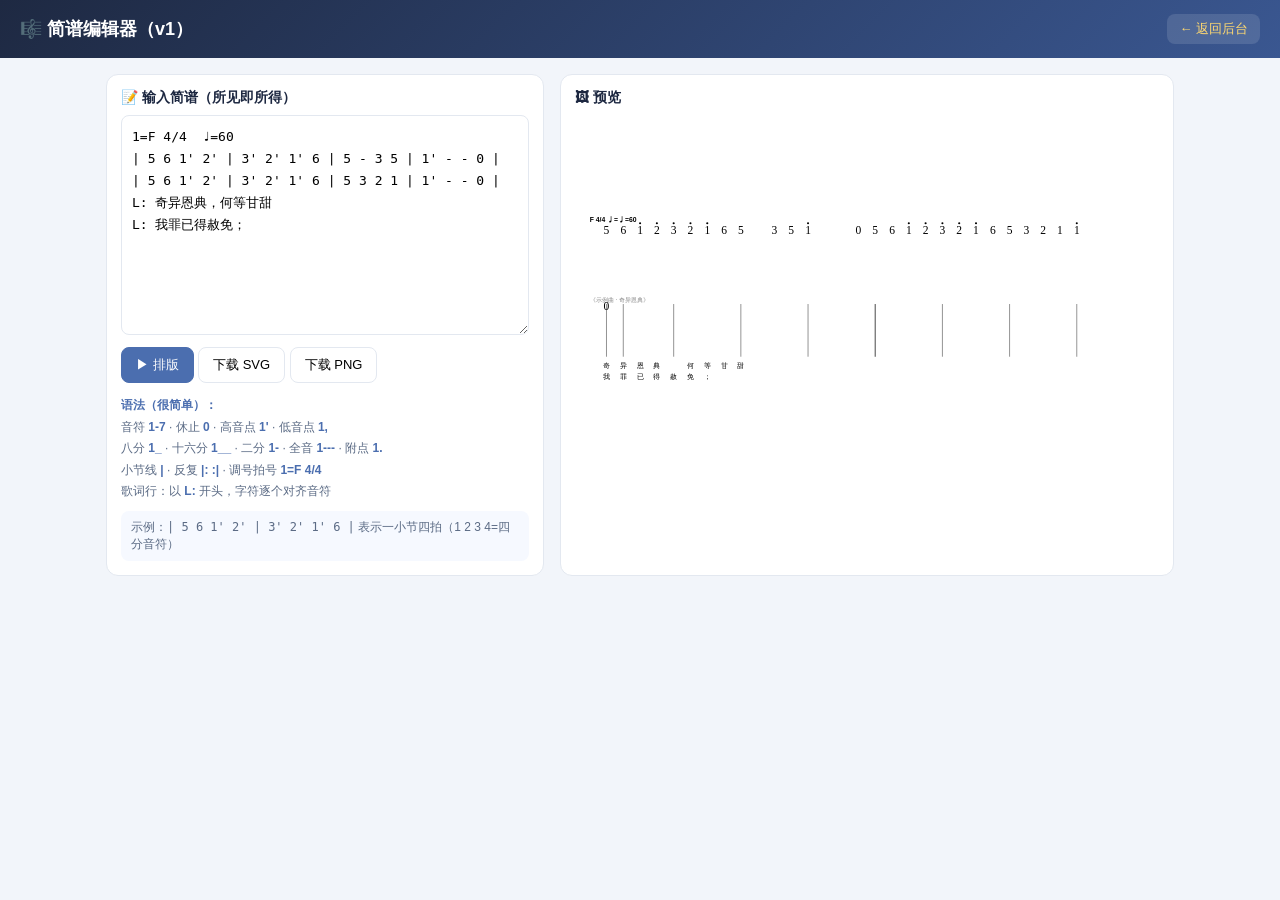
==== static/jianpu.html @ a95200b8 "feat: 简谱编辑器v1（文本输入→实时排版→SVG/PNG导出）" ====
<!DOCTYPE html>
<html lang="zh-CN">
<head>
<meta charset="UTF-8">
<meta name="viewport" content="width=device-width, initial-scale=1.0">
<title>简谱编辑器 · 赞美诗中心</title>
<style>
:root{--ink:#1c2740;--ink2:#5b6b85;--primary:#4b6eaf;--gold:#c9a227;--line:#e3e8f0;--bg:#f2f5fa}
*{box-sizing:border-box;margin:0;padding:0}
body{font-family:-apple-system,BlinkMacSystemFont,"PingFang SC","Hiragino Sans GB","Microsoft YaHei",sans-serif;background:var(--bg);color:var(--ink);}
.top{background:linear-gradient(135deg,#1e2942,#3a5791);color:#fff;padding:14px 20px;display:flex;justify-content:space-between;align-items:center}
.top h1{font-size:18px}
.top a{color:#ffd970;text-decoration:none;font-size:13px;background:rgba(255,255,255,.12);padding:6px 12px;border-radius:8px}
.wrap{max-width:1100px;margin:0 auto;padding:16px}
.grid{display:grid;grid-template-columns:1fr 1.4fr;gap:16px}
@media(max-width:900px){.grid{grid-template-columns:1fr}}
.card{background:#fff;border:1px solid var(--line);border-radius:12px;padding:14px}
.card h2{font-size:14px;margin-bottom:8px}
textarea{width:100%;min-height:220px;border:1px solid var(--line);border-radius:8px;padding:10px;font-size:13px;font-family:ui-monospace,Menlo,monospace;line-height:1.7;resize:vertical;outline:none}
textarea:focus{border-color:var(--primary)}
.btn{border:1px solid var(--line);background:#fff;border-radius:8px;padding:8px 14px;font-size:13px;cursor:pointer}
.btn-primary{background:var(--primary);color:#fff;border-color:var(--primary)}
.btn-gold{background:var(--gold);color:#fff;border-color:var(--gold)}
.btn:hover{opacity:.9}
.mt8{margin-top:8px}.mt12{margin-top:12px}
.hint{font-size:12px;color:var(--ink2);line-height:1.8}
.hint b{color:var(--primary)}
#score{overflow:auto;min-height:300px}
#score svg{max-width:100%}
.example{font-size:12px;background:#f6f9ff;border-radius:8px;padding:8px 10px;color:var(--ink2);margin-top:8px}
</style>
</head>
<body>
<div class="top">
  <h1>🎼 简谱编辑器（v1）</h1>
  <a href="/#/collection">← 返回后台</a>
</div>
<div class="wrap">
  <div class="grid">
    <div class="card">
      <h2>📝 输入简谱（所见即所得）</h2>
      <textarea id="src" spellcheck="false">1=F 4/4  ♩=60
| 5 6 1' 2' | 3' 2' 1' 6 | 5 - 3 5 | 1' - - 0 |
| 5 6 1' 2' | 3' 2' 1' 6 | 5 3 2 1 | 1' - - 0 |
L: 奇异恩典，何等甘甜
L: 我罪已得赦免；</textarea>
      <div class="mt8">
        <button class="btn btn-primary" id="render">▶ 排版</button>
        <button class="btn" id="dlSvg">下载 SVG</button>
        <button class="btn" id="dlPng">下载 PNG</button>
      </div>
      <div class="hint mt12">
        <b>语法（很简单）：</b><br>
        音符 <b>1-7</b> · 休止 <b>0</b> · 高音点 <b>1'</b> · 低音点 <b>1,</b><br>
        八分 <b>1_</b> · 十六分 <b>1__</b> · 二分 <b>1-</b> · 全音 <b>1---</b> · 附点 <b>1.</b><br>
        小节线 <b>|</b> · 反复 <b>|:  :|</b> · 调号拍号 <b>1=F 4/4</b><br>
        歌词行：以 <b>L:</b> 开头，字符逐个对齐音符
      </div>
      <div class="example">示例：<code>| 5 6 1' 2' | 3' 2' 1' 6 |</code> 表示一小节四拍（1 2 3 4=四分音符）</div>
    </div>
    <div class="card">
      <h2>🖼 预览</h2>
      <div id="score"></div>
    </div>
  </div>
</div>
<script>
const $ = (s) => document.querySelector(s);
const DUR = { "": 1, "_": 0.5, "__": 0.25, "-": 2, "--": 3, "---": 4 };
const W = 26, H = 34, LY = 132, TOP = 46;

function renderJianpu(text) {
  const lines = text.split("\n").map((l) => l.trim()).filter((l) => l);
  const lyricRows = [];
  const music = [];
  let key = "1=C", meter = "4/4", tempo = "";
  for (const ln of lines) {
    if (ln.startsWith("L:")) { lyricRows.push(ln.slice(2).trim()); continue; }
    if (/^\d\s*[=＝]/.test(ln)) {
      const m = ln.match(/^(\d)\s*[=＝]\s*([A-Ga-g][#b♯♭]?)\s*(\d\/\d)?\s*(.*)$/);
      if (m) { key = m[2].toUpperCase(); if (m[3]) meter = m[3]; tempo = (m[4] || "").trim(); }
      continue;
    }
    music.push(ln);
  }
  const tokens = [];
  for (const ln of music) {
    for (const t of ln.split(/\s+/)) {
      if (t) tokens.push(t);
    }
  }
  // 计算总宽度
  let x = 40, maxX = 40, y = TOP, lineNum = 0, firstX = 40;
  const notes = [];
  const bars = [];
  let bar = true;
  function noteWidth(tok) {
    let dur = "";
    if (tok.endsWith("_")) { dur = "_"; if (tok.endsWith("__")) dur = "__"; }
    else {
      const m = tok.match(/-+$/);
      if (m) dur = m[0];
    }
    return (DUR[dur] ?? 1) * W;
  }
  for (const tok of tokens) {
    if (tok.startsWith("|") || tok.startsWith(":")) {
      bars.push({ x: x, type: tok });
      if (tok.startsWith("||") || tok.startsWith("|:")) x += 10;
      else if (tok.startsWith(":|")) x += 14;
      continue;
    }
    if (x > 1000) { x = firstX; y += H * 4 + 10; }
    const base = tok.replace(/['",_\-.]/g, "");
    const isNote = /^[0-7]$/.test(base);
    const w = isNote ? noteWidth(tok) : W;
    notes.push({ x: x, y: y, tok: tok, w: w, isNote: isNote });
    x += w + 6;
    maxX = Math.max(maxX, x);
  }
  maxX += 40;
  const lyricHeight = lyricRows.length * 20;
  const svgH = y + H * 4 + lyricHeight + 30;
  const PAD = 20;
  let svg = `<svg xmlns="http://www.w3.org/2000/svg" width="${maxX + PAD * 2}" height="${svgH}" viewBox="0 0 ${maxX + PAD * 2} ${svgH}" style="background:#fff">`;
  // 标题区：调号/拍号/速度
  svg += `<text x="${PAD + 8}" y="24" font-size="13" font-weight="bold">${key}  ${meter}${tempo ? "  ♩=" + tempo : ""}</text>`;
  svg += `<text x="${PAD + 8}" y="${y - 16}" font-size="12" fill="#888">《示例曲 · 奇异恩典》</text>`;
  // 小节线
  for (const b of bars) {
    const bx = PAD + b.x;
    svg += `<line x1="${bx}" y1="${y - 12}" x2="${bx}" y2="${y + H * 2.6}" stroke="#333" stroke-width="${b.type.includes("||") || b.type.includes(":") ? 1.6 : 1}"/>`;
    if (b.type.startsWith("|:")) svg += `<text x="${bx - 4}" y="${y - 18}" font-size="12">𝄆</text>`;
    if (b.type.startsWith(":|")) svg += `<text x="${bx - 10}" y="${y - 18}" font-size="12">𝄇</text>`;
  }
  // 音符
  for (const n of notes) {
    const nx = PAD + n.x, ny = n.y;
    if (!n.isNote) { continue; }
    const m = n.tok.match(/^([0-7])(['",]*)(_*)(-*)(\.?)$/);
    if (!m) continue;
    const digit = m[1], oct = m[2] || "", und = m[3] || "", ext = m[4] || "", dot = m[5];
    const up = (oct.match(/'/g) || []).length;
    const down = (oct.match(/,/g) || []).length;
    const w = noteWidth(n.tok);
    // 数字
    svg += `<text x="${nx}" y="${ny}" font-size="22" font-family="Georgia,serif" text-anchor="middle">${digit}</text>`;
    // 高/低音点
    for (let i = 0; i < up; i++) svg += `<circle cx="${nx}" cy="${ny - 20 - i * 6}" r="2" fill="#000"/>`;
    for (let i = 0; i < down; i++) svg += `<circle cx="${nx}" cy="${ny + 8 + i * 6}" r="2" fill="#000"/>`;
    // 时值线（下划线）
    if (und === "_") svg += `<line x1="${nx - w / 2}" y1="${ny + 10}" x2="${nx + w / 2}" y2="${ny + 10}" stroke="#000" stroke-width="1.5"/>`;
    if (und === "__") {
      svg += `<line x1="${nx - w / 2}" y1="${ny + 10}" x2="${nx + w / 2}" y2="${ny + 10}" stroke="#000" stroke-width="1.5"/>`;
      svg += `<line x1="${nx - w / 2}" y1="${ny + 14}" x2="${nx + w / 2}" y2="${ny + 14}" stroke="#000" stroke-width="1.5"/>`;
    }
    // 延长线
    if (ext) svg += `<line x1="${nx + 4}" y1="${ny}" x2="${nx + (DUR[ext] ?? 1) * W - 4}" y2="${ny}" stroke="#000" stroke-width="2"/>`;
    // 附点
    if (dot) svg += `<circle cx="${nx + w / 2 + 6}" cy="${ny}" r="2.5" fill="#000"/>`;
  }
  // 歌词
  lyricRows.forEach((lr, ri) => {
    const chars = Array.from(lr);
    const noteXs = notes.filter((n) => n.isNote).map((n) => n.x);
    const yl = y + H * 3 + 8 + ri * 20;
    chars.forEach((c, ci) => {
      if (c === " " || c === "，") { return; }
      const nx = noteXs[Math.min(ci, noteXs.length - 1)] ?? 40;
      svg += `<text x="${PAD + nx}" y="${yl}" font-size="13" text-anchor="middle">${c}</text>`;
    });
  });
  svg += `</svg>`;
  return svg;
}

function render() {
  const svg = renderJianpu($("#src").value);
  $("#score").innerHTML = svg;
  return svg;
}
function svgToCanvas(svg) {
  const blob = new Blob([svg], { type: "image/svg+xml;charset=utf-8" });
  const url = URL.createObjectURL(blob);
  return new Promise((res) => {
    const img = new Image();
    img.onload = () => {
      const m = svg.match(/width="(\d+)" height="(\d+)"/);
      const w = Number(m?.[1] || 800), h = Number(m?.[2] || 400);
      const c = document.createElement("canvas"); c.width = w; c.height = h;
      c.getContext("2d").drawImage(img, 0, 0, w, h);
      URL.revokeObjectURL(url);
      res(c);
    };
    img.src = url;
  });
}
$("#render").addEventListener("click", render);
$("#dlSvg").addEventListener("click", () => {
  const blob = new Blob([render()], { type: "image/svg+xml" });
  const a = document.createElement("a"); a.href = URL.createObjectURL(blob); a.download = "简谱.svg"; a.click();
});
$("#dlPng").addEventListener("click", async () => {
  const c = await svgToCanvas(render());
  const a = document.createElement("a"); a.href = c.toDataURL("image/png"); a.download = "简谱.png"; a.click();
});
render();
</script>
</body>
</html>
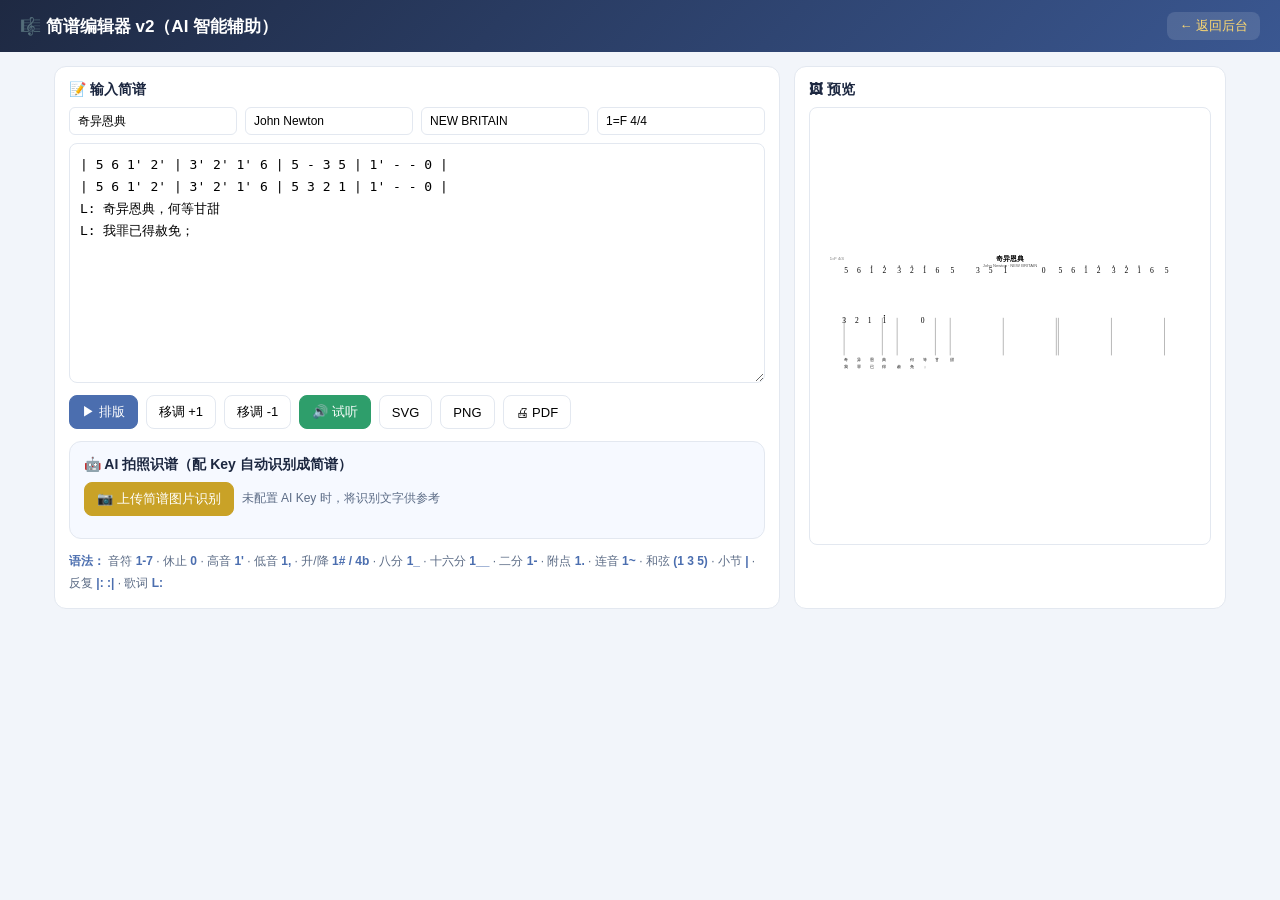
==== commit ccedc0a8: "feat: 简谱编辑器v2——变音/和弦/连音/移调/MIDI试听/PDF导出 + AI拍照识谱接口" ====
--- a/static/jianpu.html
+++ b/static/jianpu.html
@@ -8,55 +8,71 @@
 :root{--ink:#1c2740;--ink2:#5b6b85;--primary:#4b6eaf;--gold:#c9a227;--line:#e3e8f0;--bg:#f2f5fa}
 *{box-sizing:border-box;margin:0;padding:0}
 body{font-family:-apple-system,BlinkMacSystemFont,"PingFang SC","Hiragino Sans GB","Microsoft YaHei",sans-serif;background:var(--bg);color:var(--ink);}
-.top{background:linear-gradient(135deg,#1e2942,#3a5791);color:#fff;padding:14px 20px;display:flex;justify-content:space-between;align-items:center}
-.top h1{font-size:18px}
-.top a{color:#ffd970;text-decoration:none;font-size:13px;background:rgba(255,255,255,.12);padding:6px 12px;border-radius:8px}
-.wrap{max-width:1100px;margin:0 auto;padding:16px}
-.grid{display:grid;grid-template-columns:1fr 1.4fr;gap:16px}
-@media(max-width:900px){.grid{grid-template-columns:1fr}}
-.card{background:#fff;border:1px solid var(--line);border-radius:12px;padding:14px}
+.top{background:linear-gradient(135deg,#1e2942,#3a5791);color:#fff;padding:12px 20px;display:flex;justify-content:space-between;align-items:center;flex-wrap:wrap;gap:8px}
+.top h1{font-size:17px}
+.top a{color:#ffd970;text-decoration:none;font-size:13px;background:rgba(255,255,255,.12);padding:5px 12px;border-radius:8px}
+.wrap{max-width:1200px;margin:0 auto;padding:14px}
+.grid{display:grid;grid-template-columns:1fr 1.5fr;gap:14px}
+@media(max-width:950px){.grid{grid-template-columns:1fr}}
+.card{background:#fff;border:1px solid var(--line);border-radius:12px;padding:14px;margin-bottom:12px}
 .card h2{font-size:14px;margin-bottom:8px}
-textarea{width:100%;min-height:220px;border:1px solid var(--line);border-radius:8px;padding:10px;font-size:13px;font-family:ui-monospace,Menlo,monospace;line-height:1.7;resize:vertical;outline:none}
+textarea{width:100%;min-height:240px;border:1px solid var(--line);border-radius:8px;padding:10px;font-size:13px;font-family:ui-monospace,Menlo,monospace;line-height:1.7;resize:vertical;outline:none}
 textarea:focus{border-color:var(--primary)}
-.btn{border:1px solid var(--line);background:#fff;border-radius:8px;padding:8px 14px;font-size:13px;cursor:pointer}
+.btn{border:1px solid var(--line);background:#fff;border-radius:8px;padding:7px 12px;font-size:13px;cursor:pointer}
 .btn-primary{background:var(--primary);color:#fff;border-color:var(--primary)}
 .btn-gold{background:var(--gold);color:#fff;border-color:var(--gold)}
+.btn-green{background:#2e9e6b;color:#fff;border-color:#2e9e6b}
 .btn:hover{opacity:.9}
 .mt8{margin-top:8px}.mt12{margin-top:12px}
 .hint{font-size:12px;color:var(--ink2);line-height:1.8}
 .hint b{color:var(--primary)}
-#score{overflow:auto;min-height:300px}
+#score{overflow:auto;min-height:320px;background:#fff;border:1px solid var(--line);border-radius:8px;padding:10px}
 #score svg{max-width:100%}
-.example{font-size:12px;background:#f6f9ff;border-radius:8px;padding:8px 10px;color:var(--ink2);margin-top:8px}
+.meta{display:grid;grid-template-columns:repeat(4,1fr);gap:8px;margin-bottom:8px}
+.meta input{border:1px solid var(--line);border-radius:6px;padding:6px 8px;font-size:12px;outline:none}
+.upload{display:flex;gap:8px;align-items:center;flex-wrap:wrap}
 </style>
 </head>
 <body>
 <div class="top">
-  <h1>🎼 简谱编辑器（v1）</h1>
+  <h1>🎼 简谱编辑器 v2（AI 智能辅助）</h1>
   <a href="/#/collection">← 返回后台</a>
 </div>
 <div class="wrap">
   <div class="grid">
     <div class="card">
-      <h2>📝 输入简谱（所见即所得）</h2>
-      <textarea id="src" spellcheck="false">1=F 4/4  ♩=60
-| 5 6 1' 2' | 3' 2' 1' 6 | 5 - 3 5 | 1' - - 0 |
+      <h2>📝 输入简谱</h2>
+      <div class="meta">
+        <input id="mTitle" placeholder="歌名" value="奇异恩典">
+        <input id="mAuthor" placeholder="作词" value="John Newton">
+        <input id="mComposer" placeholder="作曲" value="NEW BRITAIN">
+        <input id="mKey" placeholder="1=F 4/4" value="1=F 4/4">
+      </div>
+      <textarea id="src" spellcheck="false">| 5 6 1' 2' | 3' 2' 1' 6 | 5 - 3 5 | 1' - - 0 |
 | 5 6 1' 2' | 3' 2' 1' 6 | 5 3 2 1 | 1' - - 0 |
 L: 奇异恩典，何等甘甜
 L: 我罪已得赦免；</textarea>
-      <div class="mt8">
+      <div class="mt8 flex" style="display:flex;gap:8px;flex-wrap:wrap">
         <button class="btn btn-primary" id="render">▶ 排版</button>
-        <button class="btn" id="dlSvg">下载 SVG</button>
-        <button class="btn" id="dlPng">下载 PNG</button>
+        <button class="btn" id="transUp">移调 +1</button>
+        <button class="btn" id="transDown">移调 -1</button>
+        <button class="btn btn-green" id="play">🔊 试听</button>
+        <button class="btn" id="dlSvg">SVG</button>
+        <button class="btn" id="dlPng">PNG</button>
+        <button class="btn" id="dlPdf">🖨 PDF</button>
+      </div>
+      <div class="card mt12" style="background:#f6f9ff">
+        <h2>🤖 AI 拍照识谱（配 Key 自动识别成简谱）</h2>
+        <div class="upload">
+          <label class="btn btn-gold" for="aiFile">📷 上传简谱图片识别</label>
+          <input type="file" id="aiFile" accept="image/*" style="display:none">
+          <span class="hint" id="aiStatus">未配置 AI Key 时，将识别文字供参考</span>
+        </div>
+        <div id="aiResult" class="mt8 hint"></div>
       </div>
       <div class="hint mt12">
-        <b>语法（很简单）：</b><br>
-        音符 <b>1-7</b> · 休止 <b>0</b> · 高音点 <b>1'</b> · 低音点 <b>1,</b><br>
-        八分 <b>1_</b> · 十六分 <b>1__</b> · 二分 <b>1-</b> · 全音 <b>1---</b> · 附点 <b>1.</b><br>
-        小节线 <b>|</b> · 反复 <b>|:  :|</b> · 调号拍号 <b>1=F 4/4</b><br>
-        歌词行：以 <b>L:</b> 开头，字符逐个对齐音符
+        <b>语法：</b> 音符 <b>1-7</b> · 休止 <b>0</b> · 高音 <b>1'</b> · 低音 <b>1,</b> · 升/降 <b>1# / 4b</b> · 八分 <b>1_</b> · 十六分 <b>1__</b> · 二分 <b>1-</b> · 附点 <b>1.</b> · 连音 <b>1~</b> · 和弦 <b>(1 3 5)</b> · 小节 <b>|</b> · 反复 <b>|: :|</b> · 歌词 <b>L:</b>
       </div>
-      <div class="example">示例：<code>| 5 6 1' 2' | 3' 2' 1' 6 |</code> 表示一小节四拍（1 2 3 4=四分音符）</div>
     </div>
     <div class="card">
       <h2>🖼 预览</h2>
@@ -67,106 +83,122 @@
 <script>
 const $ = (s) => document.querySelector(s);
 const DUR = { "": 1, "_": 0.5, "__": 0.25, "-": 2, "--": 3, "---": 4 };
-const W = 26, H = 34, LY = 132, TOP = 46;
-
-function renderJianpu(text) {
-  const lines = text.split("\n").map((l) => l.trim()).filter((l) => l);
-  const lyricRows = [];
-  const music = [];
-  let key = "1=C", meter = "4/4", tempo = "";
+const W = 30, H = 34, TOP = 58;
+
+function parseTokens() {
+  const lines = $("#src").value.split("\n").map(l => l.trim()).filter(l => l);
+  const lyricRows = [], music = [];
   for (const ln of lines) {
     if (ln.startsWith("L:")) { lyricRows.push(ln.slice(2).trim()); continue; }
-    if (/^\d\s*[=＝]/.test(ln)) {
-      const m = ln.match(/^(\d)\s*[=＝]\s*([A-Ga-g][#b♯♭]?)\s*(\d\/\d)?\s*(.*)$/);
-      if (m) { key = m[2].toUpperCase(); if (m[3]) meter = m[3]; tempo = (m[4] || "").trim(); }
+    music.push(ln);
+  }
+  const tokens = [];
+  for (const ln of music) for (const t of ln.split(/\s+/)) if (t) tokens.push(t);
+  return { tokens, lyricRows };
+}
+
+function noteWidth(tok) {
+  let dur = "";
+  const m = tok.match(/-+$/);
+  if (tok.endsWith("__")) dur = "__"; else if (tok.endsWith("_")) dur = "_"; else if (m) dur = m[0];
+  return (DUR[dur] ?? 1) * W;
+}
+function cleanNote(tok) {
+  const m = tok.match(/^(\d+|[0-7])/);
+  return m ? m[1] : null;
+}
+function hasDur(tok) {
+  return /[_\-.]/.test(tok) || /'|,/.test(tok);
+}
+
+function renderJianpu() {
+  const { tokens, lyricRows } = parseTokens();
+  let x = 50, maxX = 50, y = TOP, firstX = 50;
+  const notes = [], bars = [];
+  for (const tok of tokens) {
+    if (tok.startsWith("|") || tok.startsWith(":")) {
+      bars.push({ x, type: tok });
+      x += tok.startsWith("||") || tok.startsWith("|:") ? 12 : tok.startsWith(":|") ? 16 : 6;
       continue;
     }
-    music.push(ln);
-  }
-  const tokens = [];
-  for (const ln of music) {
-    for (const t of ln.split(/\s+/)) {
-      if (t) tokens.push(t);
+    if (tok.startsWith("(") || tok.includes(")")) {
+      // 和弦：括号内音符叠置
+      const inner = tok.replace(/[()]/g, "").split(/\s+/).filter(Boolean);
+      const w = Math.max(...inner.map(noteWidth)) + 6;
+      notes.push({ x, y, chord: inner, w });
+      x += w + 6; maxX = x; continue;
     }
-  }
-  // 计算总宽度
-  let x = 40, maxX = 40, y = TOP, lineNum = 0, firstX = 40;
-  const notes = [];
-  const bars = [];
-  let bar = true;
-  function noteWidth(tok) {
-    let dur = "";
-    if (tok.endsWith("_")) { dur = "_"; if (tok.endsWith("__")) dur = "__"; }
-    else {
-      const m = tok.match(/-+$/);
-      if (m) dur = m[0];
-    }
-    return (DUR[dur] ?? 1) * W;
-  }
-  for (const tok of tokens) {
-    if (tok.startsWith("|") || tok.startsWith(":")) {
-      bars.push({ x: x, type: tok });
-      if (tok.startsWith("||") || tok.startsWith("|:")) x += 10;
-      else if (tok.startsWith(":|")) x += 14;
-      continue;
-    }
-    if (x > 1000) { x = firstX; y += H * 4 + 10; }
-    const base = tok.replace(/['",_\-.]/g, "");
-    const isNote = /^[0-7]$/.test(base);
-    const w = isNote ? noteWidth(tok) : W;
-    notes.push({ x: x, y: y, tok: tok, w: w, isNote: isNote });
-    x += w + 6;
-    maxX = Math.max(maxX, x);
+    if (x > 1000) { x = firstX; y += H * 4 + 8; }
+    const base = cleanNote(tok);
+    const w = base !== null ? noteWidth(tok) : W;
+    notes.push({ x, y, tok, w, isNote: base !== null });
+    x += w + 7; maxX = Math.max(maxX, x);
   }
   maxX += 40;
-  const lyricHeight = lyricRows.length * 20;
-  const svgH = y + H * 4 + lyricHeight + 30;
+  const lyricH = lyricRows.length * 20;
+  const svgH = y + H * 4 + lyricH + 34;
   const PAD = 20;
   let svg = `<svg xmlns="http://www.w3.org/2000/svg" width="${maxX + PAD * 2}" height="${svgH}" viewBox="0 0 ${maxX + PAD * 2} ${svgH}" style="background:#fff">`;
-  // 标题区：调号/拍号/速度
-  svg += `<text x="${PAD + 8}" y="24" font-size="13" font-weight="bold">${key}  ${meter}${tempo ? "  ♩=" + tempo : ""}</text>`;
-  svg += `<text x="${PAD + 8}" y="${y - 16}" font-size="12" fill="#888">《示例曲 · 奇异恩典》</text>`;
+  // 标题区
+  const title = $("#mTitle").value.trim() || "未命名";
+  const author = $("#mAuthor").value.trim(), composer = $("#mComposer").value.trim();
+  const keyMeter = $("#mKey").value.trim();
+  const tw = title.length * 16;
+  svg += `<text x="${PAD + maxX / 2}" y="24" font-size="20" font-weight="bold" text-anchor="middle">${title}</text>`;
+  const sub = [author, composer].filter(Boolean).join(" · ");
+  if (sub) svg += `<text x="${PAD + maxX / 2}" y="42" font-size="12" text-anchor="middle" fill="#555">${sub}</text>`;
+  svg += `<text x="${PAD + 8}" y="20" font-size="12" fill="#777">${keyMeter}</text>`;
   // 小节线
   for (const b of bars) {
     const bx = PAD + b.x;
-    svg += `<line x1="${bx}" y1="${y - 12}" x2="${bx}" y2="${y + H * 2.6}" stroke="#333" stroke-width="${b.type.includes("||") || b.type.includes(":") ? 1.6 : 1}"/>`;
-    if (b.type.startsWith("|:")) svg += `<text x="${bx - 4}" y="${y - 18}" font-size="12">𝄆</text>`;
-    if (b.type.startsWith(":|")) svg += `<text x="${bx - 10}" y="${y - 18}" font-size="12">𝄇</text>`;
+    svg += `<line x1="${bx}" y1="${y - 14}" x2="${bx}" y2="${y + H * 2.8}" stroke="#333" stroke-width="${b.type.includes("||") || b.type.includes(":") ? 1.6 : 1}"/>`;
+    if (b.type.startsWith("|:")) svg += `<text x="${bx - 4}" y="${y - 20}" font-size="13">𝄆</text>`;
+    if (b.type.startsWith(":|")) svg += `<text x="${bx - 12}" y="${y - 20}" font-size="13">𝄇</text>`;
   }
   // 音符
   for (const n of notes) {
     const nx = PAD + n.x, ny = n.y;
-    if (!n.isNote) { continue; }
-    const m = n.tok.match(/^([0-7])(['",]*)(_*)(-*)(\.?)$/);
+    if (n.chord) {
+      const steps = n.chord.length;
+      n.chord.forEach((c, i) => {
+        const m = c.match(/^([0-7])(['",]*)(_*)(-*)(\.?)([#b♯♭]?)$/);
+        if (!m) return;
+        const cy = ny + (i - steps / 2 + 0.5) * 16;
+        const w = noteWidth(c);
+        svg += `<text x="${nx}" y="${cy}" font-size="16" text-anchor="middle">${m[1]}</text>`;
+        const up = (m[2].match(/'/g) || []).length, down = (m[2].match(/,/g) || []).length;
+        for (let k = 0; k < up; k++) svg += `<circle cx="${nx}" cy="${cy - 14 - k * 5}" r="1.6"/>`;
+        for (let k = 0; k < down; k++) svg += `<circle cx="${nx}" cy="${cy + 6 + k * 5}" r="1.6"/>`;
+        if (m[6]) svg += `<text x="${nx + 10}" y="${cy - 4}" font-size="11">${m[6]}</text>`;
+        if (m[3] === "_") svg += `<line x1="${nx - w/2}" y1="${cy + 7}" x2="${nx + w/2}" y2="${cy + 7}" stroke="#000" stroke-width="1.4"/>`;
+      });
+      continue;
+    }
+    if (!n.isNote) continue;
+    const m = n.tok.match(/^([0-7])(['",]*)(_*)(-*)(\.?)([#b♯♭]?)$/);
     if (!m) continue;
-    const digit = m[1], oct = m[2] || "", und = m[3] || "", ext = m[4] || "", dot = m[5];
-    const up = (oct.match(/'/g) || []).length;
-    const down = (oct.match(/,/g) || []).length;
+    const digit = m[1], oct = m[2] || "", und = m[3] || "", ext = m[4] || "", dot = m[5], acc = m[6] || "";
+    const up = (oct.match(/'/g) || []).length, down = (oct.match(/,/g) || []).length;
     const w = noteWidth(n.tok);
-    // 数字
+    const tie = n.tok.endsWith("~");
     svg += `<text x="${nx}" y="${ny}" font-size="22" font-family="Georgia,serif" text-anchor="middle">${digit}</text>`;
-    // 高/低音点
-    for (let i = 0; i < up; i++) svg += `<circle cx="${nx}" cy="${ny - 20 - i * 6}" r="2" fill="#000"/>`;
-    for (let i = 0; i < down; i++) svg += `<circle cx="${nx}" cy="${ny + 8 + i * 6}" r="2" fill="#000"/>`;
-    // 时值线（下划线）
-    if (und === "_") svg += `<line x1="${nx - w / 2}" y1="${ny + 10}" x2="${nx + w / 2}" y2="${ny + 10}" stroke="#000" stroke-width="1.5"/>`;
-    if (und === "__") {
-      svg += `<line x1="${nx - w / 2}" y1="${ny + 10}" x2="${nx + w / 2}" y2="${ny + 10}" stroke="#000" stroke-width="1.5"/>`;
-      svg += `<line x1="${nx - w / 2}" y1="${ny + 14}" x2="${nx + w / 2}" y2="${ny + 14}" stroke="#000" stroke-width="1.5"/>`;
-    }
-    // 延长线
+    if (acc) svg += `<text x="${nx + 10}" y="${ny - 5}" font-size="12">${acc.replace("#","♯").replace("b","♭")}</text>`;
+    for (let i = 0; i < up; i++) svg += `<circle cx="${nx}" cy="${ny - 20 - i * 6}" r="2"/>`;
+    for (let i = 0; i < down; i++) svg += `<circle cx="${nx}" cy="${ny + 8 + i * 6}" r="2"/>`;
+    if (und === "_") svg += `<line x1="${nx - w/2}" y1="${ny + 10}" x2="${nx + w/2}" y2="${ny + 10}" stroke="#000" stroke-width="1.5"/>`;
+    if (und === "__") { svg += `<line x1="${nx - w/2}" y1="${ny + 10}" x2="${nx + w/2}" y2="${ny + 10}" stroke="#000" stroke-width="1.5"/><line x1="${nx - w/2}" y1="${ny + 14}" x2="${nx + w/2}" y2="${ny + 14}" stroke="#000" stroke-width="1.5"/>`; }
     if (ext) svg += `<line x1="${nx + 4}" y1="${ny}" x2="${nx + (DUR[ext] ?? 1) * W - 4}" y2="${ny}" stroke="#000" stroke-width="2"/>`;
-    // 附点
-    if (dot) svg += `<circle cx="${nx + w / 2 + 6}" cy="${ny}" r="2.5" fill="#000"/>`;
+    if (dot) svg += `<circle cx="${nx + w/2 + 6}" cy="${ny}" r="2.5"/>`;
+    if (tie) svg += `<path d="M ${nx + 6} ${ny - 3} Q ${nx + 14} ${ny - 12} ${nx + 22} ${ny - 3}" stroke="#000" fill="none" stroke-width="1.6"/>`;
   }
   // 歌词
   lyricRows.forEach((lr, ri) => {
     const chars = Array.from(lr);
-    const noteXs = notes.filter((n) => n.isNote).map((n) => n.x);
-    const yl = y + H * 3 + 8 + ri * 20;
+    const noteXs = notes.filter(n => n.isNote && !n.chord).map(n => n.x);
+    const yl = y + H * 3 + 10 + ri * 20;
     chars.forEach((c, ci) => {
-      if (c === " " || c === "，") { return; }
-      const nx = noteXs[Math.min(ci, noteXs.length - 1)] ?? 40;
+      if (c === " " || c === "，") return;
+      const nx = noteXs[Math.min(ci, noteXs.length - 1)] ?? 50;
       svg += `<text x="${PAD + nx}" y="${yl}" font-size="13" text-anchor="middle">${c}</text>`;
     });
   });
@@ -175,10 +207,53 @@
 }
 
 function render() {
-  const svg = renderJianpu($("#src").value);
-  $("#score").innerHTML = svg;
-  return svg;
-}
+  $("#score").innerHTML = renderJianpu();
+}
+
+function transpose(delta) {
+  const ta = $("#src");
+  ta.value = ta.value.replace(/[1-7](?:['",]*)(?:_*)(?:-*)(?:\.?)(?:[#b♯♭]?)/g, (tok) => {
+    const m = tok.match(/^([1-7])(.*)$/);
+    if (!m) return tok;
+    let n = Number(m[1]) + delta;
+    if (n > 7) n -= 7; if (n < 1) n += 7;
+    return n + m[2];
+  });
+  render();
+}
+
+// MIDI 试听
+let ac = null;
+function tone(freq, t0, dur) {
+  const o = ac.createOscillator(), g = ac.createGain();
+  o.type = "sine"; o.frequency.value = freq;
+  o.connect(g); g.connect(ac.destination);
+  g.gain.setValueAtTime(0.0001, t0);
+  g.gain.exponentialRampToValueAtTime(0.22, t0 + 0.02);
+  g.gain.exponentialRampToValueAtTime(0.0001, t0 + dur);
+  o.start(t0); o.stop(t0 + dur + 0.05);
+}
+function playMidi() {
+  const { tokens } = parseTokens();
+  const freq = { 1: 523.25, 2: 587.33, 3: 659.25, 4: 698.46, 5: 783.99, 6: 880.0, 7: 987.77 };
+  if (!ac) ac = new (window.AudioContext || window.webkitAudioContext)();
+  let t = ac.currentTime + 0.1;
+  for (const tok of tokens) {
+    if (tok.startsWith("|") || tok.startsWith(":")) continue;
+    if (tok.startsWith("(")) { for (const c of tok.replace(/[()]/g,"").split(/\s+/)) tone(freq[cleanNote(c)] || 0, t, 0.5); t += 0.5; continue; }
+    const base = cleanNote(tok);
+    if (base === null) continue;
+    let oct = 0; const om = tok.match(/('+)/); if (om) oct = om[1].length;
+    const dm = tok.match(/(,+)/); if (dm) oct = -dm[1].length;
+    let dur = 1; if (tok.endsWith("_")) dur = 0.5; if (tok.endsWith("__")) dur = 0.25;
+    const em = tok.match(/(-+)$/); if (em) dur = (em[1].length + 1) * 0.5;
+    if (base === "0") { t += dur * 0.55; continue; }
+    tone(freq[base] * Math.pow(2, oct), t, dur * 0.55);
+    t += dur * 0.55;
+  }
+}
+$("#play").addEventListener("click", playMidi);
+
 function svgToCanvas(svg) {
   const blob = new Blob([svg], { type: "image/svg+xml;charset=utf-8" });
   const url = URL.createObjectURL(blob);
@@ -189,20 +264,46 @@
       const w = Number(m?.[1] || 800), h = Number(m?.[2] || 400);
       const c = document.createElement("canvas"); c.width = w; c.height = h;
       c.getContext("2d").drawImage(img, 0, 0, w, h);
-      URL.revokeObjectURL(url);
-      res(c);
+      URL.revokeObjectURL(url); res(c);
     };
     img.src = url;
   });
 }
 $("#render").addEventListener("click", render);
+$("#transUp").addEventListener("click", () => transpose(1));
+$("#transDown").addEventListener("click", () => transpose(-1));
 $("#dlSvg").addEventListener("click", () => {
-  const blob = new Blob([render()], { type: "image/svg+xml" });
-  const a = document.createElement("a"); a.href = URL.createObjectURL(blob); a.download = "简谱.svg"; a.click();
+  const a = document.createElement("a"); a.href = URL.createObjectURL(new Blob([renderJianpu()], { type: "image/svg+xml" })); a.download = "简谱.svg"; a.click();
 });
 $("#dlPng").addEventListener("click", async () => {
-  const c = await svgToCanvas(render());
+  const c = await svgToCanvas(renderJianpu());
   const a = document.createElement("a"); a.href = c.toDataURL("image/png"); a.download = "简谱.png"; a.click();
+});
+$("#dlPdf").addEventListener("click", () => {
+  const win = window.open("", "_blank");
+  win.document.write(`<html><head><title>简谱</title><style>@page{size:A4;margin:15mm}body{font-family:'PingFang SC','Microsoft YaHei';margin:0}svg{width:100%;height:auto}</style></head><body>${renderJianpu()}</body></html>`);
+  win.document.close(); setTimeout(() => win.print(), 400);
+});
+// AI 识谱
+$("#aiFile").addEventListener("change", async (e) => {
+  const f = e.target.files[0]; if (!f) return;
+  $("#aiStatus").textContent = "识别中…";
+  const fd = new FormData(); fd.append("file", f, f.name);
+  try {
+    const r = await fetch("/api/jianpu/ocr", { method: "POST", body: fd });
+    const d = await r.json();
+    if (d.jianpu) {
+      $("#src").value = d.jianpu;
+      render();
+      $("#aiStatus").textContent = "✅ AI 识别完成，已填入简谱（可修改）";
+    } else if (d.text) {
+      $("#aiResult").innerHTML = `未配置 AI Key，已识别文字供参考（请手动整理成简谱）：<pre style="background:#fff;border:1px solid #e3e8f0;border-radius:6px;padding:8px;font-size:12px;white-space:pre-wrap">${d.text.slice(0, 800)}</pre>`;
+      $("#aiStatus").textContent = "已识别文字（未配 AI Key）";
+    } else {
+      $("#aiStatus").textContent = "未识别到内容";
+    }
+  } catch (err) { $("#aiStatus").textContent = "识别失败：" + err.message; }
+  e.target.value = "";
 });
 render();
 </script>
